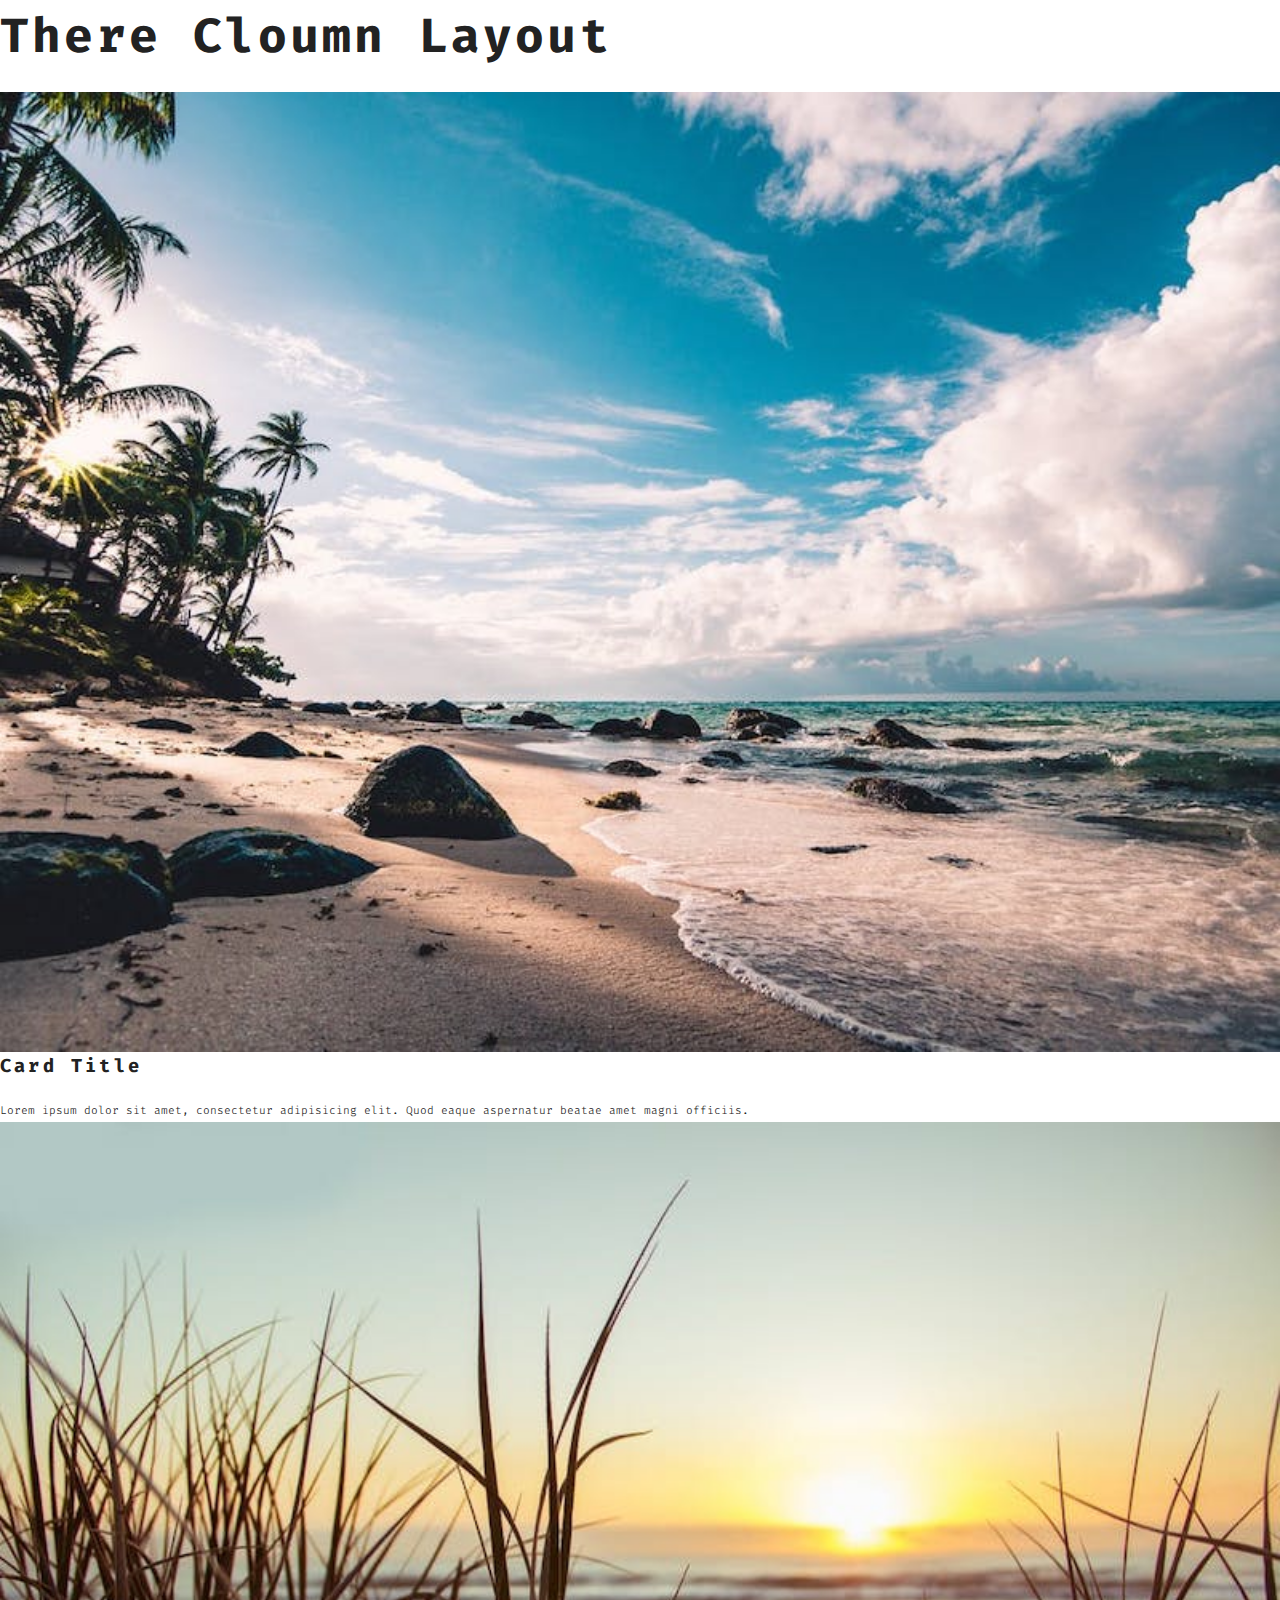
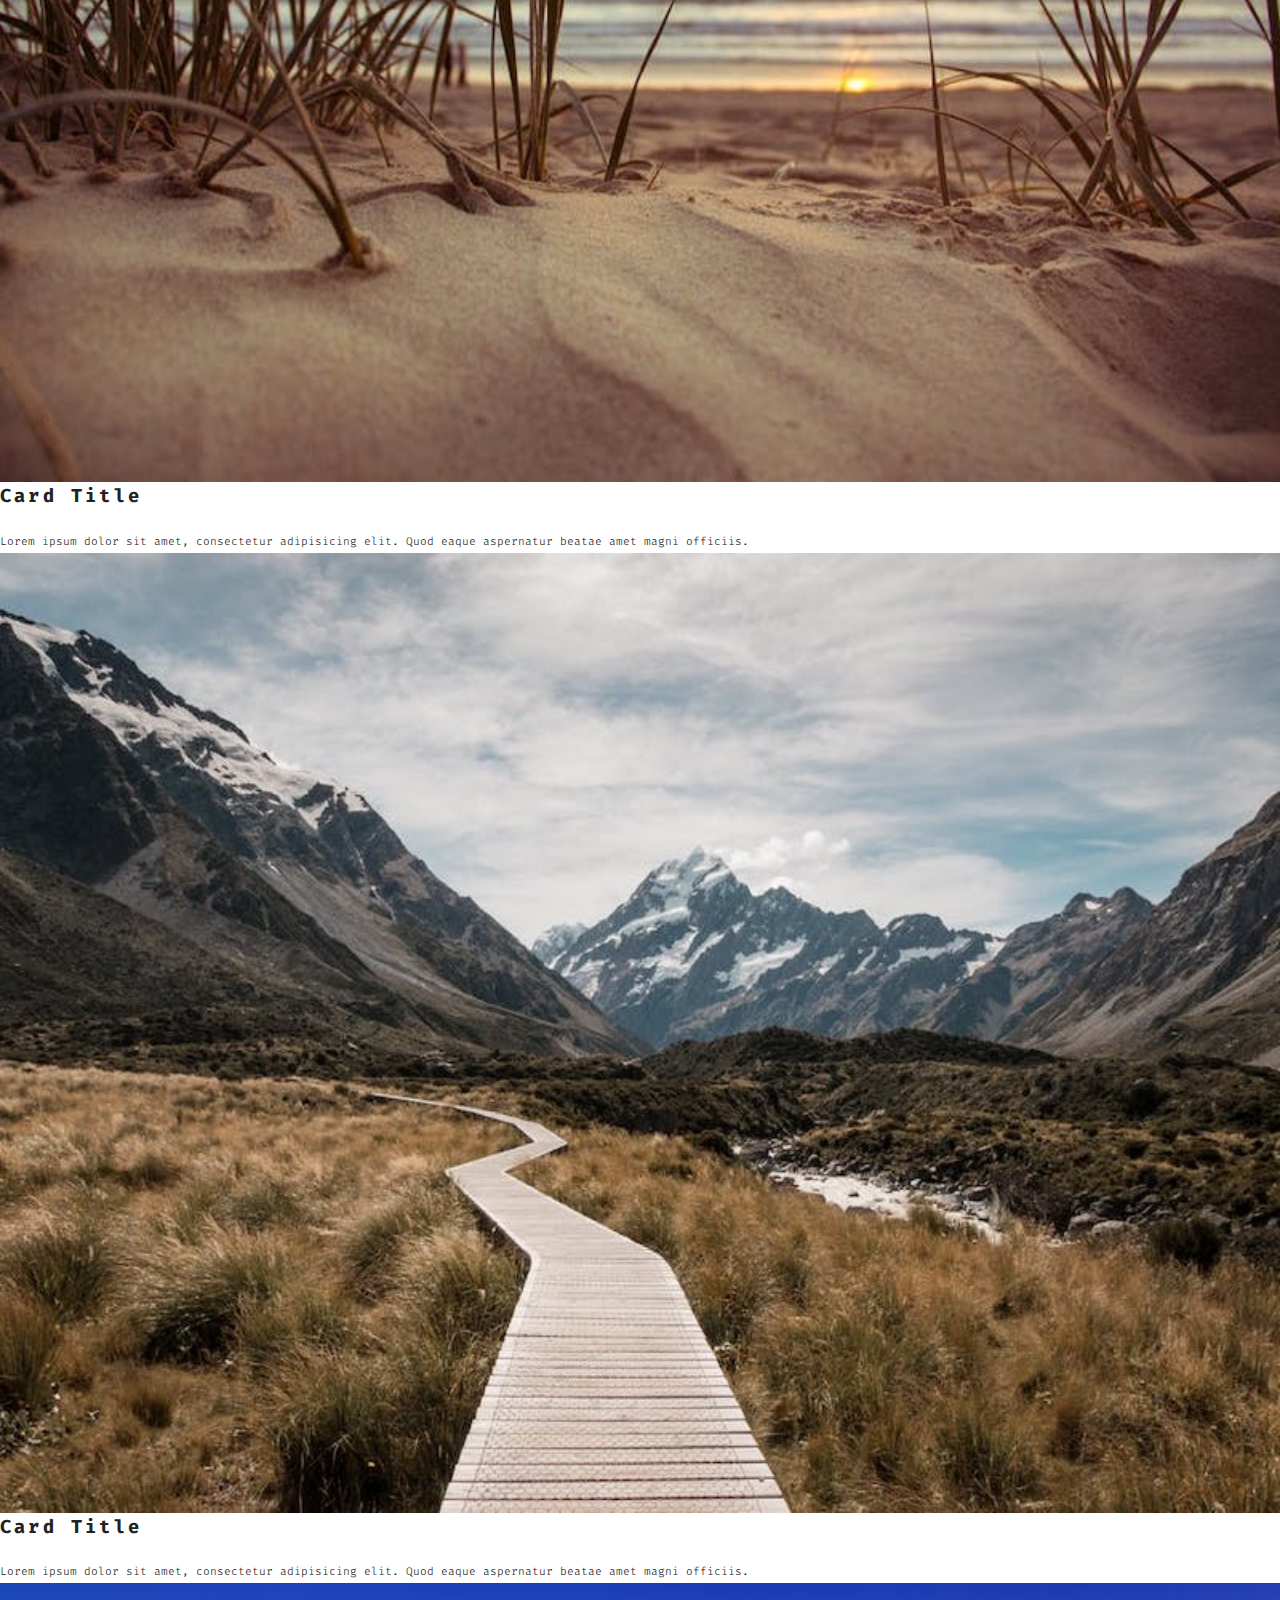
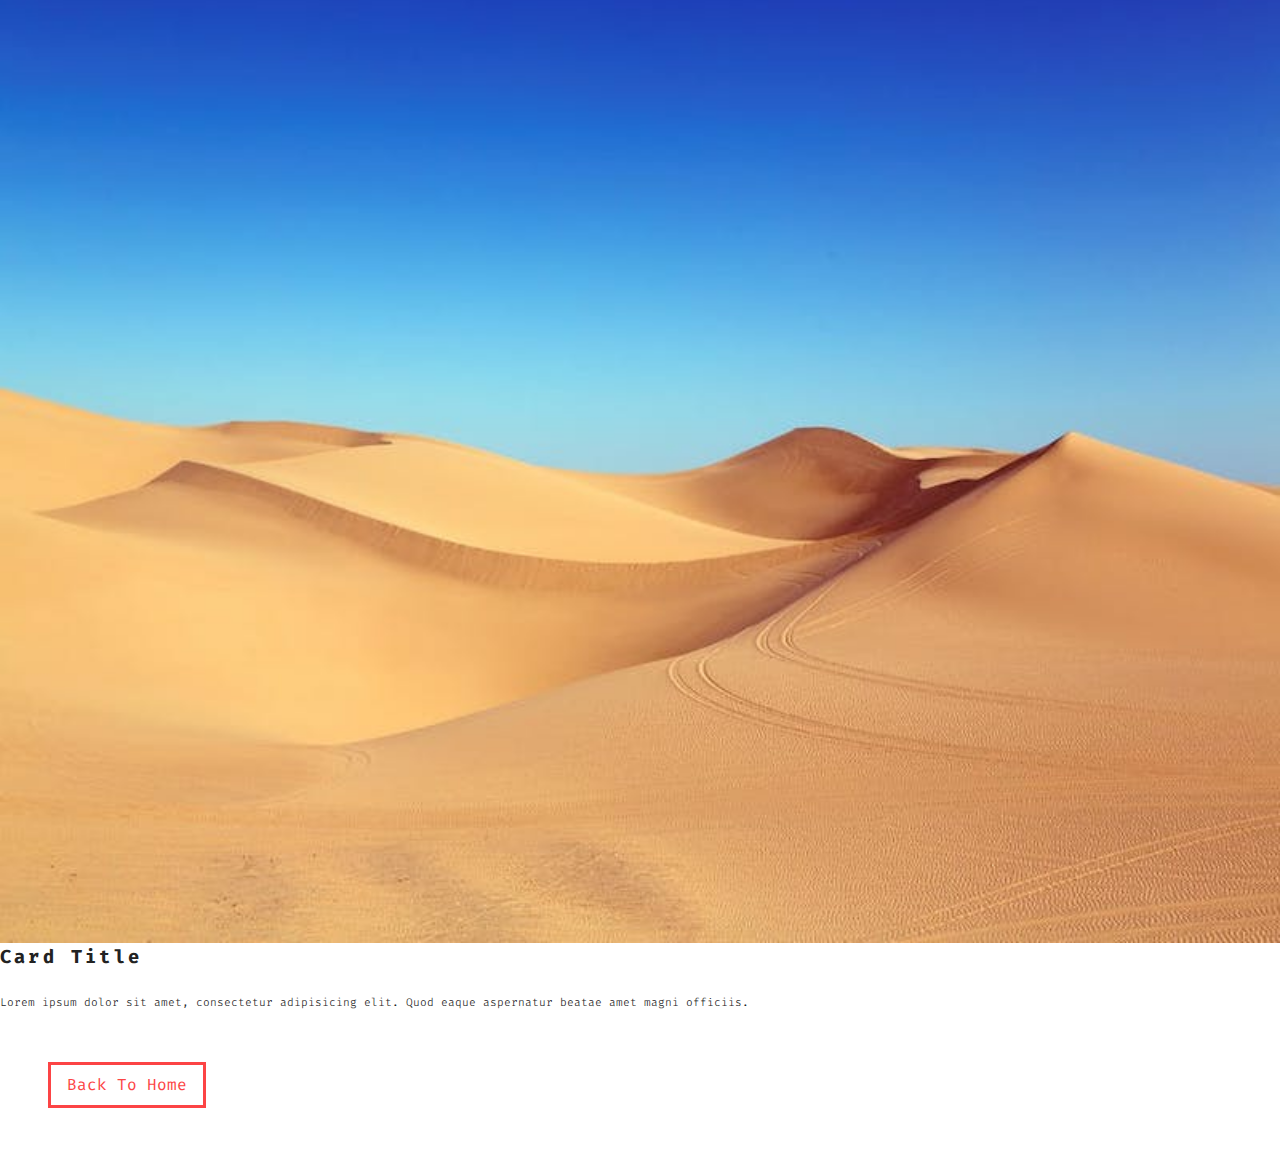
==== cards.html @ 575fb155 "add cards project" ====
<!DOCTYPE html>
<html lang="en">
  <head>
    <meta charset="UTF-8" />
    <meta name="viewport" content="width=device-width, initial-scale=1.0" />
    <meta http-equiv="X-UA-Compatible" content="ie=edge" />
    <title>Cards Projects</title>
    <!-- google fonts -->

    <link
      href="https://fonts.googleapis.com/css2?family=Fira+Code:wght@300;400&display=swap"
      rel="stylesheet"
    />

    <!-- font awesome -->
    <link
      rel="stylesheet"
      href="https://cdnjs.cloudflare.com/ajax/libs/font-awesome/6.0.0-beta3/css/all.min.css"
      integrity="sha512-Fo3rlrZj/k7ujTnHg4CGR2D7kSs0v4LLanw2qksYuRlEzO+tcaEPQogQ0KaoGN26/zrn20ImR1DfuLWnOo7aBA=="
      crossorigin="anonymous"
      referrerpolicy="no-referrer"
    />
    <!-- styles css -->
    <link rel="stylesheet" href="styles.css" />
  </head>
  <body>
    <section class="cards">
      <div class="title">
        <h1>there cloumn layout</h1>
      </div>

      <div class="cards-center">
        <!-- single card -->
        <article class="card">
          <img src="./images/size-image-1.jpeg" alt="card image" />
          <!-- card info -->
          <div class="card-info">
            <h3>card title</h3>
            <p>
              Lorem ipsum dolor sit amet, consectetur adipisicing elit. Quod
              eaque aspernatur beatae amet magni officiis.
            </p>
          </div>
          <!-- card footer -->
          <div class="card-footer">
            <span><i class="fab fa-twitter"></i></span>
            <span><i class="fab fa-facebook"></i></span>
            <span><i class="fab fa-squarespace"></i></span>
            <span><i class="fab fa-linkedin"></i></span>
          </div>
        </article>
        <!-- end of single card -->
        <!-- single card -->
        <article class="card">
          <img src="./images/size-image-2.jpeg" alt="card image" />
          <!-- card info -->
          <div class="card-info">
            <h3>card title</h3>
            <p>
              Lorem ipsum dolor sit amet, consectetur adipisicing elit. Quod
              eaque aspernatur beatae amet magni officiis.
            </p>
          </div>
          <!-- card footer -->
          <div class="card-footer">
            <span><i class="fab fa-twitter"></i></span>
            <span><i class="fab fa-facebook"></i></span>
            <span><i class="fab fa-squarespace"></i></span>
            <span><i class="fab fa-linkedin"></i></span>
          </div>
        </article>
        <!-- end of single card -->
        <!-- single card -->
        <article class="card">
          <img src="./images/size-image-3.jpeg" alt="card image" />
          <!-- card info -->
          <div class="card-info">
            <h3>card title</h3>
            <p>
              Lorem ipsum dolor sit amet, consectetur adipisicing elit. Quod
              eaque aspernatur beatae amet magni officiis.
            </p>
          </div>
          <!-- card footer -->
          <div class="card-footer">
            <span><i class="fab fa-twitter"></i></span>
            <span><i class="fab fa-facebook"></i></span>
            <span><i class="fab fa-squarespace"></i></span>
            <span><i class="fab fa-linkedin"></i></span>
          </div>
        </article>
        <!-- end of single card -->
        <!-- single card -->
        <article class="card">
          <img src="./images/size-image-4.jpeg" alt="card image" />
          <!-- card info -->
          <div class="card-info">
            <h3>card title</h3>
            <p>
              Lorem ipsum dolor sit amet, consectetur adipisicing elit. Quod
              eaque aspernatur beatae amet magni officiis.
            </p>
          </div>
          <!-- card footer -->
          <div class="card-footer">
            <span><i class="fab fa-twitter"></i></span>
            <span><i class="fab fa-facebook"></i></span>
            <span><i class="fab fa-squarespace"></i></span>
            <span><i class="fab fa-linkedin"></i></span>
          </div>
        </article>
        <!-- end of single card -->
      </div>
    </section>
    <a href="index.html" class="btn"> back to home</a>
  </body>
</html>
---- styles.css ----
/* 
============
Variables
============
*/
:root {
  --primaryColor: rgb(252, 68, 69);
  --mainBlack: #222;
  --mainWhite: #fff;
  --offWhite: #f7f7f7;
  --darkGrey: #5c3c92;
  --mainTransition: all 0.3s linear;
  --mainSpacing: 0.2rem;
}
/* 
============
Global Styles
============
*/
* {
  margin: 0;
  padding: 0;
  box-sizing: border-box;
}
body {
  font-family: 'Fira Code', monospace;
  color: var(--mainBlack);
  background: var(--mainWhite);
  line-height: 1.5;
}
a {
  text-decoration: none;
}

img {
  width: 100%;
  display: block;
}

h1,
h2,
h3 {
  text-transform: capitalize;
  letter-spacing: var(--mainSpacing);
  margin-bottom: 1.25rem;
}
h1 {
  font-size: 3rem;
}
h2 {
  margin-bottom: 0;
}
p {
  font-weight: 300;
  font-size: 0.7rem;
  line-height: 2;
}
/* button */
.btn {
  display: inline-block;
  padding: 0.5rem 1rem;
  text-transform: capitalize;
  border: 3px solid var(--primaryColor);
  color: var(--primaryColor);
  margin: 3rem;
  transition: var(--mainTransition);
}
.btn:hover {
  background: var(--primaryColor);
  color: var(--mainWhite);
}

/* 
============
Main Navebar
============
*/

.main-navbar {
  background: var(--darkGrey);
  padding: 0 2rem;
}

.main-navbar li {
  list-style-type: none;
}

.main-navbar a {
  color: var(--mainWhite);
  display: block;
  padding: 1rem;
  text-transform: capitalize;
  letter-spacing: var(--mainSpacing);
  transition: var(--mainTransition);
}

.main-navbar a:hover {
  /* background-color: var(--primaryColor); */
  background: #6c4f9c;
  padding-left: 1.25rem;
}

@media screen and (min-width: 992px) {
  .main-navbar ul {
    max-width: 1170px;
    margin: 0 auto;
    display: grid;
    grid-template-columns: repeat(4, 1fr);
  }
  .main-navbar a {
    text-align: center;
  }
}

/* 
============
 Hero
============
*/

.hero-header {
  min-height: 100vh;
  background: var(--primaryColor);
  color: var(--mainWhite);
  display: grid;
  justify-content: center;
  align-items: center;
}

.hero-banner {
  padding: 0 3rem;
}

.hero-banner p {
  width: 80%;
  max-width: 560px;
  font-size: 1rem;
}

@media screen and (min-width: 768px) {
  .hero-header {
    background: linear-gradient(rgba(252, 68, 69, 0.75), rgba(0, 0, 0, 0.75)),
      url('./images/image-2.jpeg') center/cover fixed no-repeat;
  }
}
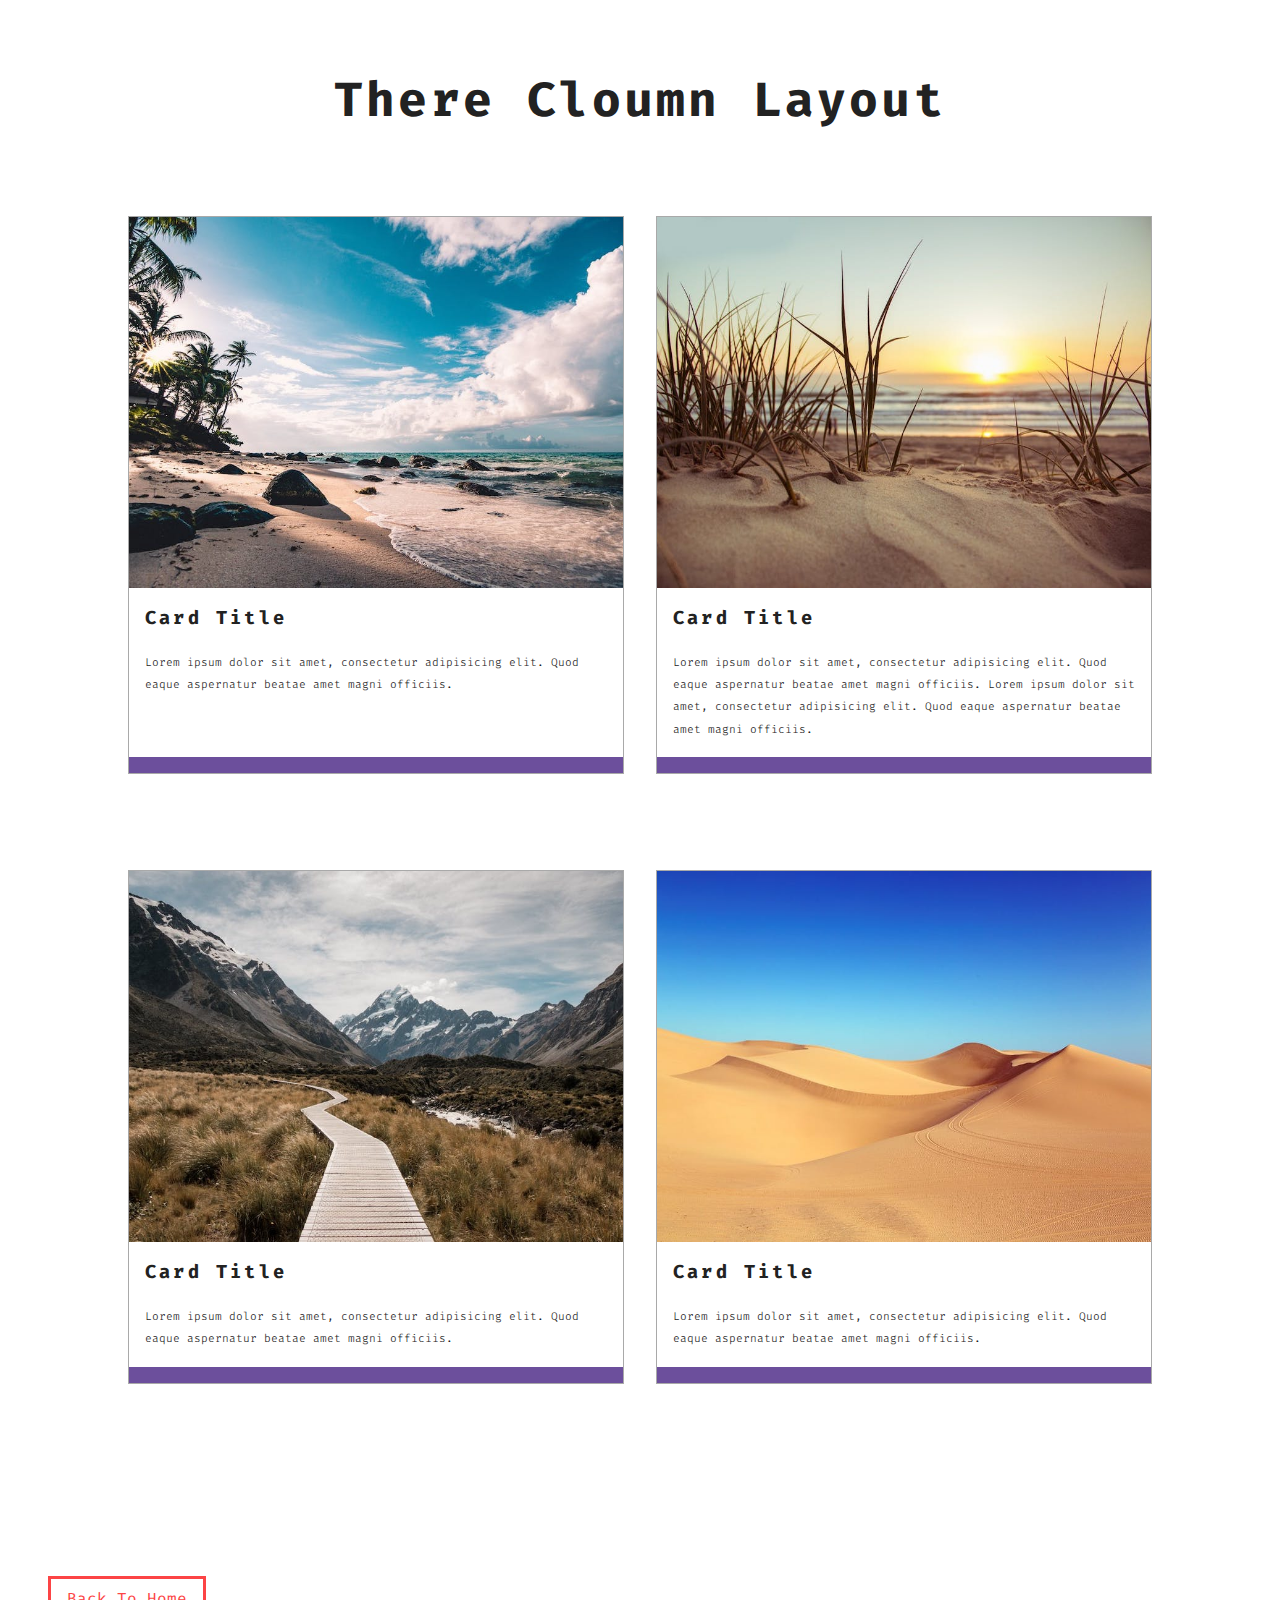
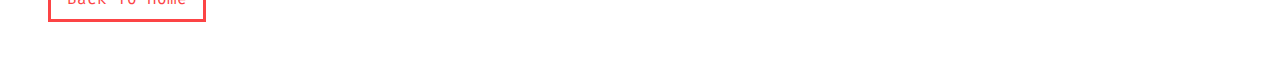
==== commit e9cdaa80: "Cards Css  - Row Height" ====
--- a/cards.html
+++ b/cards.html
@@ -58,7 +58,9 @@
             <h3>card title</h3>
             <p>
               Lorem ipsum dolor sit amet, consectetur adipisicing elit. Quod
-              eaque aspernatur beatae amet magni officiis.
+              eaque aspernatur beatae amet magni officiis. Lorem ipsum dolor sit
+              amet, consectetur adipisicing elit. Quod eaque aspernatur beatae
+              amet magni officiis.
             </p>
           </div>
           <!-- card footer -->
--- a/styles.css
+++ b/styles.css
@@ -143,3 +143,70 @@
       url('./images/image-2.jpeg') center/cover fixed no-repeat;
   }
 }
+
+/* 
+============
+ Hero
+============
+*/
+
+.cards {
+  padding: 4rem 0;
+}
+
+.title {
+  text-align: center;
+}
+
+.cards-center {
+  width: 80vw;
+  max-width: 1170px;
+  margin: 2rem auto;
+}
+
+.card {
+  border: 1px solid darkgray;
+  margin: 3rem 0;
+}
+
+.card-info {
+  padding: 1rem;
+}
+
+.card-footer {
+  background: #6c4f9c;
+  padding: 0.5rem 1rem;
+  display: grid;
+  grid-template-columns: repeat(4, 1fr);
+  justify-items: center;
+}
+
+.card-footer span {
+  color: var(--mainWhite);
+}
+
+/* @media screen and (min-width: 768px) {
+  .cards-center {
+    display: grid;
+    grid-template-columns: 1fr 1fr;
+    grid-column-gap: 2rem;
+  }
+}
+
+@media screen and (min-width: 1170px) {
+  .cards-center {
+    grid-template-columns: 1fr 1fr 1fr;
+  }
+} */
+
+.cards-center {
+  display: grid;
+  grid-column-gap: 2rem;
+  grid-template-columns: repeat(auto-fill, minmax(368px, 1fr));
+}
+
+.card {
+  display: grid;
+  grid-template-columns: 1fr;
+  grid-template-rows: auto 1fr auto;
+}
